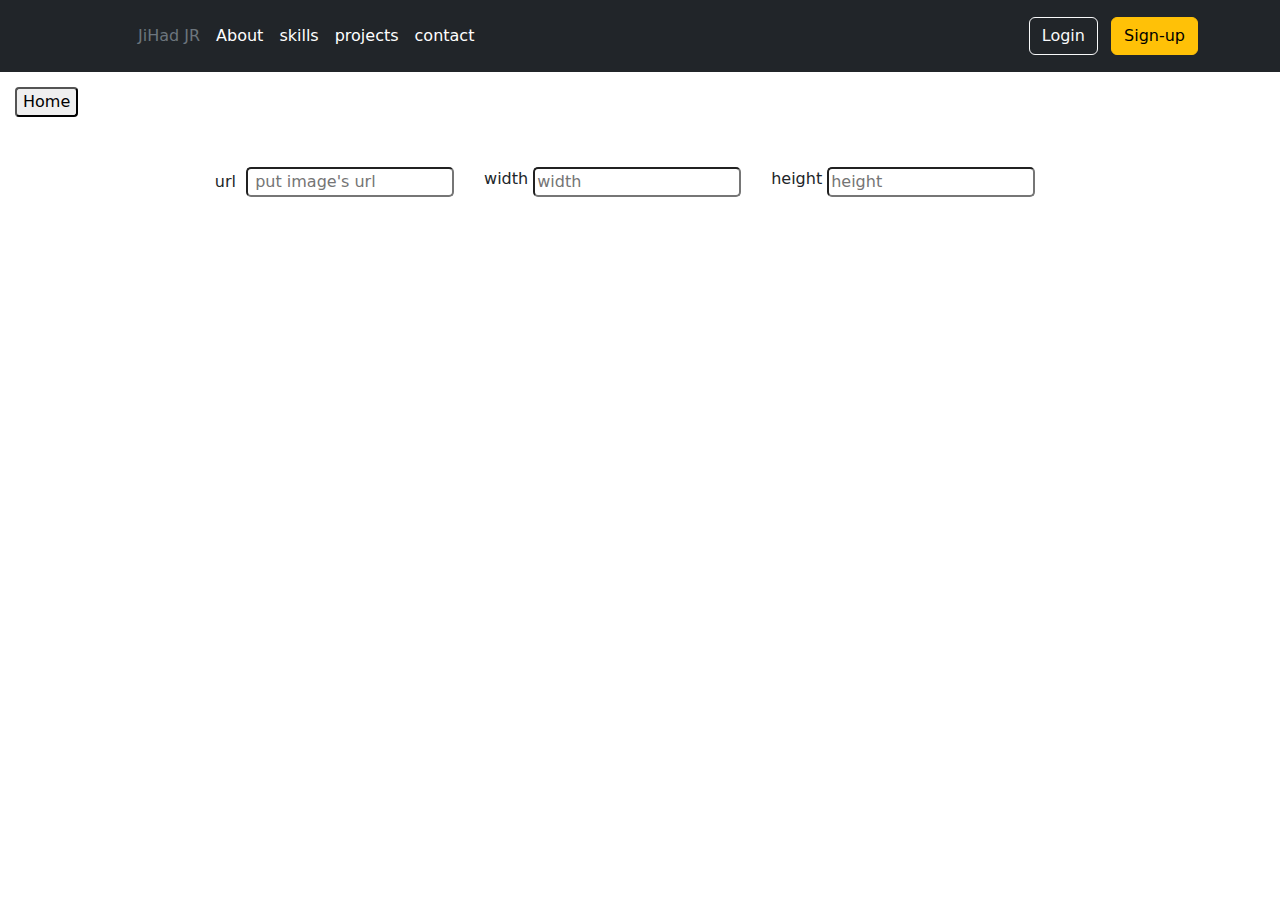
==== project-one/index.html @ 79d2d2b2 "add project one folder and files" ====
<!DOCTYPE html>
<html lang="en">
<head>
    <meta charset="UTF-8">
    <meta http-equiv="X-UA-Compatible" content="IE=edge">
    <meta name="viewport" content="width=device-width, initial-scale=1.0">
    <title>resizing</title>
    <link rel="stylesheet" href="/project-one/master.css">
   <link rel="stylesheet" href="https://cdn.jsdelivr.net/npm/bootstrap@5.2.0-beta1/dist/css/bootstrap.min.css">
    <script src="https://cdn.jsdelivr.net/npm/bootstrap@5.2.0-beta1/dist/js/bootstrap.bundle.min.js"></script>

</head>
<body>
    <!-- start header -->
    <header class="p-3 bg-dark text-white">
        <div class="container">
            <div class="d-flex flex-wrap align-items-center justify-content-center justify-content-lg-start">
                <a href="/" class="d-flex align-items-center mb-2 mb-lg-0 text-white text-decoration-none">
                    <svg class="bi me-2" width="40" height="32" role="img" aria-label="Bootstrap">
                        <use xlink:href="#bootstrap"></use>
                    </svg>
                </a>

                <ul class="nav col-12 col-lg-auto me-lg-auto mb-2 justify-content-center mb-md-0">
                    <li class="pagename"><a href="#" class="nav-link px-2 text-secondary">JiHad JR</a></li>
                    <li><a href="#about-me" class="nav-link px-2 text-white">About</a></li>
                    <li><a href="#skills-section" class="nav-link px-2 text-white">skills</a></li>
                    <li><a href="#" class="nav-link px-2 text-white">projects</a></li>
                    <li><a href="#" class="nav-link px-2 text-white">contact</a></li>
                </ul>


                <div class="text-end">
                    <button type="button" class="btn btn-outline-light me-2">Login</button>
                    <button type="button" class="btn btn-warning">Sign-up</button>
                </div>
            </div>
        </div>
    </header>
    <!-- end header -->

    <button  class="resize-to-home-btn" ><i class="bi bi-arrow-left"></i>Home</button>
    <form>
        <div>
        <label for="url">url</label>
        <input type="text" id="url" placeholder=" put image's url">
    </div>
    <br>
        
        <label for="width">width </label>
        <input type="text" id="width" placeholder="width">
    
        <label for="height"> height </label>
        <input type="text" id="height" placeholder="height">
    
    </form>


</body>
</html>
---- project-one/master.css ----
form{
    display: flex;
    justify-content: center;
    margin-top: 50px;
}
form input{
    margin-right: 30px;
    border-radius: 5px;
}
form label {
    margin-right: 5px;
}
.resize-to-home-btn{
    margin: 15px 0 0 15px;
    border-radius: 4px;
}
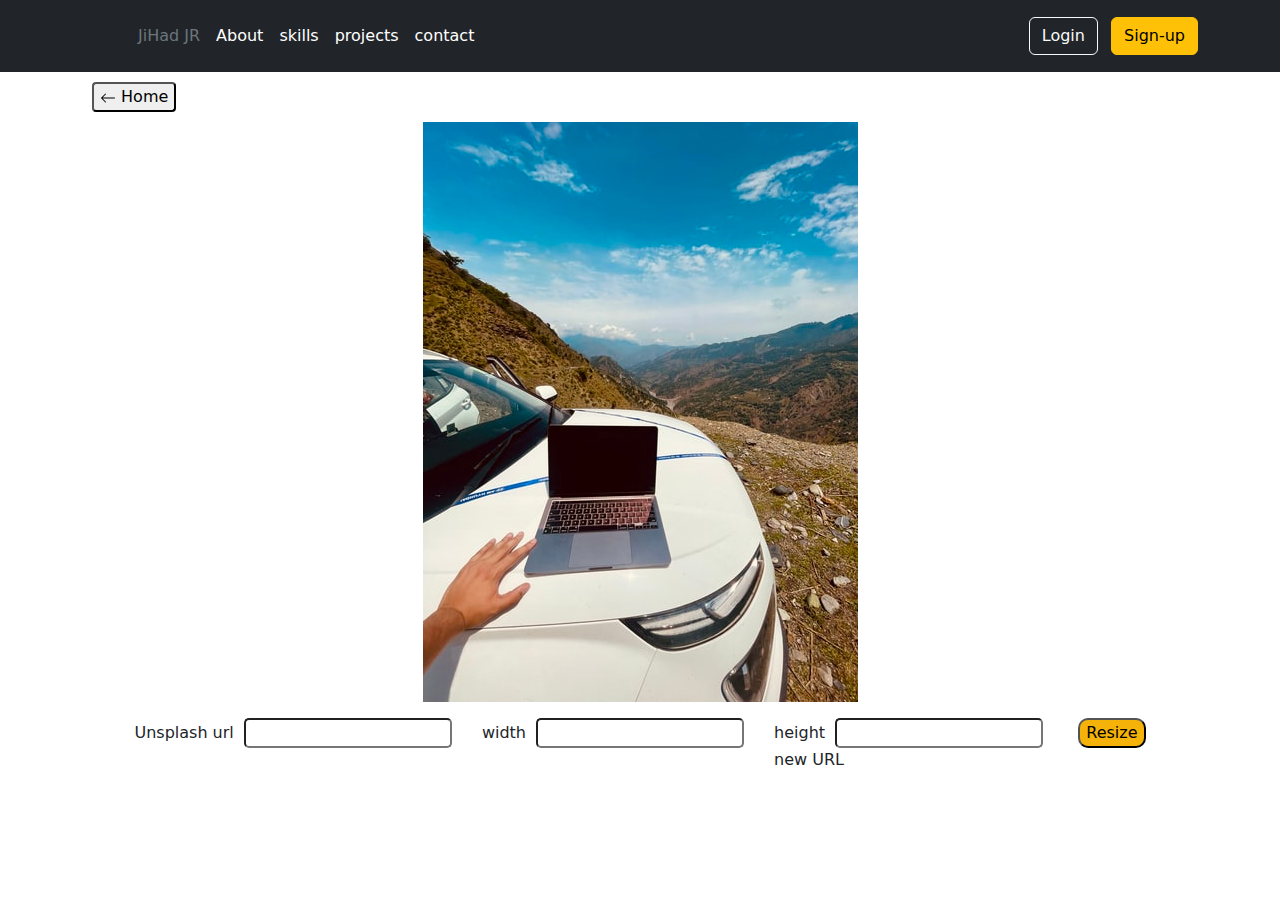
==== commit 8e52ca85: "add books page" ====
--- a/project-one/index.html
+++ b/project-one/index.html
@@ -12,7 +12,7 @@
 </head>
 <body>
     <!-- start header -->
-    <header class="p-3 bg-dark text-white">
+     <nav class="p-3 bg-dark text-white">
         <div class="container">
             <div class="d-flex flex-wrap align-items-center justify-content-center justify-content-lg-start">
                 <a href="/" class="d-flex align-items-center mb-2 mb-lg-0 text-white text-decoration-none">
@@ -23,8 +23,8 @@
 
                 <ul class="nav col-12 col-lg-auto me-lg-auto mb-2 justify-content-center mb-md-0">
                     <li class="pagename"><a href="#" class="nav-link px-2 text-secondary">JiHad JR</a></li>
-                    <li><a href="#about-me" class="nav-link px-2 text-white">About</a></li>
-                    <li><a href="#skills-section" class="nav-link px-2 text-white">skills</a></li>
+                    <li><a href="http://127.0.0.1:5500/index.html#about-me" class="nav-link px-2 text-white">About</a></li>
+                    <li><a href="http://127.0.0.1:5500/index.html#skills-section" class="nav-link px-2 text-white">skills</a></li>
                     <li><a href="#" class="nav-link px-2 text-white">projects</a></li>
                     <li><a href="#" class="nav-link px-2 text-white">contact</a></li>
                 </ul>
@@ -36,26 +36,32 @@
                 </div>
             </div>
         </div>
-    </header>
+    </nav> 
     <!-- end header -->
+ <div class="container">
 
-    <button  class="resize-to-home-btn" ><i class="bi bi-arrow-left"></i>Home</button>
-    <form>
-        <div>
-        <label for="url">url</label>
-        <input type="text" id="url" placeholder=" put image's url">
+    <a href="/index.html"><button   class="resize-to-home-btn"><svg xmlns="http://www.w3.org/2000/svg" width="16" height="16" fill="currentColor" class="bi bi-arrow-left" viewBox="0 0 16 16">
+        <path fill-rule="evenodd" d="M15 8a.5.5 0 0 0-.5-.5H2.707l3.147-3.146a.5.5 0 1 0-.708-.708l-4 4a.5.5 0 0 0 0 .708l4 4a.5.5 0 0 0 .708-.708L2.707 8.5H14.5A.5.5 0 0 0 15 8z"/>
+      </svg>  Home</button></a>
+      <img class="image" src="/project-one/photo-1655617193610-1777317460bd.jpg" alt="iamge" style="display: block" id="ourImage" />
+    <form action="#">
+        <div class="my-3">
+        <label for="url">Unsplash  url</label>
+        <input  type="text" id="url">
+    </div >
+        <div class="my-3">
+        <label for="width">width </label>
+        <input type="text" id="width" >
     </div>
-    <br>
-        
-        <label for="width">width </label>
-        <input type="text" id="width" placeholder="width">
-    
+    <div class="my-3">
         <label for="height"> height </label>
-        <input type="text" id="height" placeholder="height">
-    
+        <input type="text" id="height">
+        <button class="btn-resize  btn-primary" onclick="resize()">Resize</button>
     </form>
+    <div class="d-block" id="new-url">new URL</div>
+</div> 
 
-
+<script src="/project-one/main.js" ></script>
 </body>
 </html>
 
--- a/project-one/master.css
+++ b/project-one/master.css
@@ -1,7 +1,8 @@
+/*project one */
+
 form{
     display: flex;
     justify-content: center;
-    margin-top: 50px;
 }
 form input{
     margin-right: 30px;
@@ -11,6 +12,15 @@
     margin-right: 5px;
 }
 .resize-to-home-btn{
-    margin: 15px 0 0 15px;
+    margin: 10px 0 10px 10px;
     border-radius: 4px;
+}
+.btn-resize{
+    background-color: rgb(245, 178, 9);
+    border-radius: 10px;
+    
+}
+.image{
+margin-left: auto;
+margin-right: auto;
 }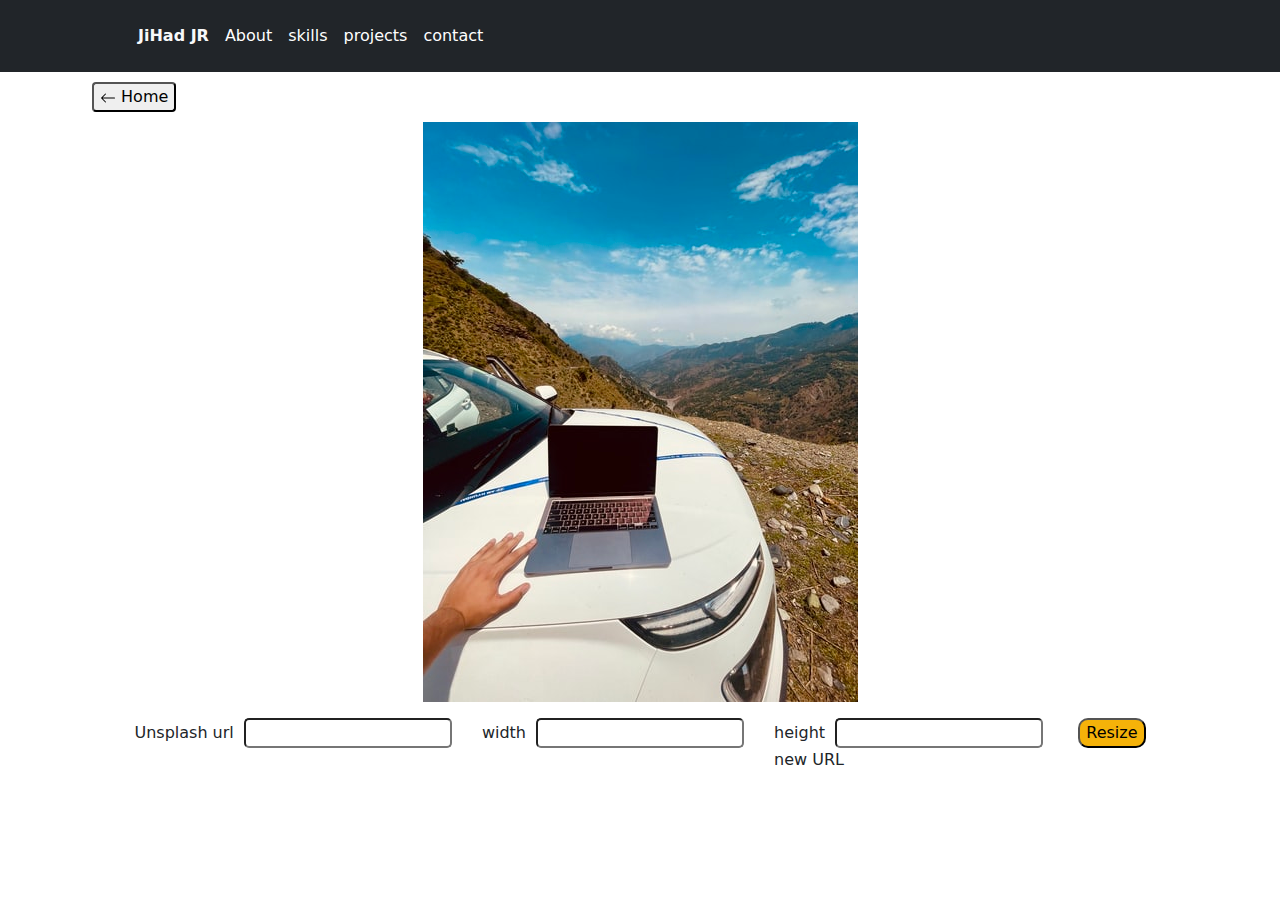
==== commit 2348c102: "add books to book's section" ====
--- a/project-one/index.html
+++ b/project-one/index.html
@@ -22,7 +22,7 @@
                 </a>
 
                 <ul class="nav col-12 col-lg-auto me-lg-auto mb-2 justify-content-center mb-md-0">
-                    <li class="pagename"><a href="#" class="nav-link px-2 text-secondary">JiHad JR</a></li>
+                    <li class="pagename"><a href="#" class="nav-link px-2 text-light"><b>JiHad JR</b></a></li>
                     <li><a href="http://127.0.0.1:5500/index.html#about-me" class="nav-link px-2 text-white">About</a></li>
                     <li><a href="http://127.0.0.1:5500/index.html#skills-section" class="nav-link px-2 text-white">skills</a></li>
                     <li><a href="#" class="nav-link px-2 text-white">projects</a></li>
@@ -30,10 +30,6 @@
                 </ul>
 
 
-                <div class="text-end">
-                    <button type="button" class="btn btn-outline-light me-2">Login</button>
-                    <button type="button" class="btn btn-warning">Sign-up</button>
-                </div>
             </div>
         </div>
     </nav> 
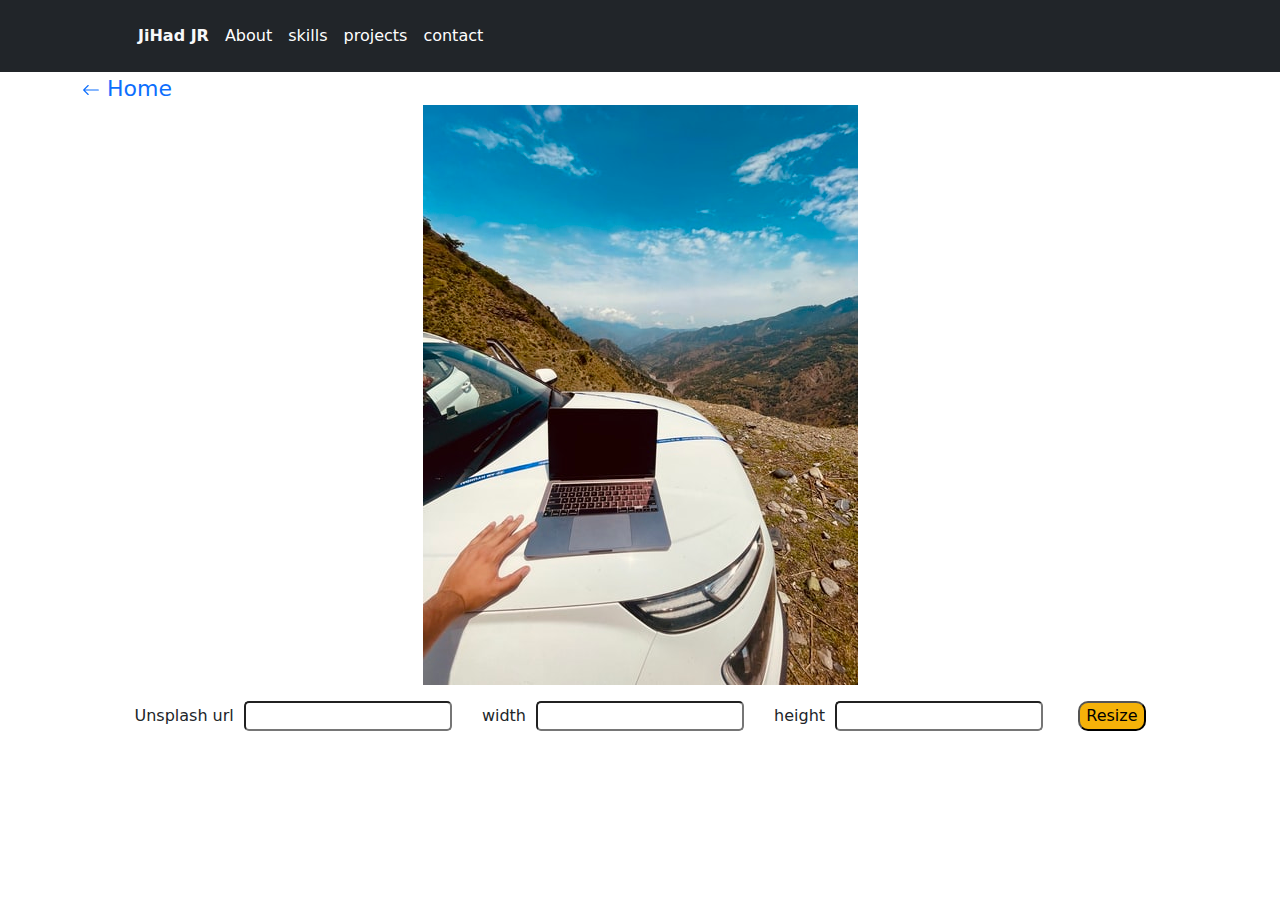
==== commit 6ae2a99c: "changed button to a" ====
--- a/project-one/index.html
+++ b/project-one/index.html
@@ -36,9 +36,9 @@
     <!-- end header -->
  <div class="container">
 
-    <a href="/index.html"><button   class="resize-to-home-btn"><svg xmlns="http://www.w3.org/2000/svg" width="16" height="16" fill="currentColor" class="bi bi-arrow-left" viewBox="0 0 16 16">
+    <a class="resize-to-home-btn mt-3" href="/index.html"> <svg xmlns="http://www.w3.org/2000/svg" width="18" height="18" fill="currentColor" class="bi bi-arrow-left" viewBox="0 0 16 16">
         <path fill-rule="evenodd" d="M15 8a.5.5 0 0 0-.5-.5H2.707l3.147-3.146a.5.5 0 1 0-.708-.708l-4 4a.5.5 0 0 0 0 .708l4 4a.5.5 0 0 0 .708-.708L2.707 8.5H14.5A.5.5 0 0 0 15 8z"/>
-      </svg>  Home</button></a>
+      </svg> Home</a>  
       <img class="image" src="/project-one/photo-1655617193610-1777317460bd.jpg" alt="iamge" style="display: block" id="ourImage" />
     <form action="#">
         <div class="my-3">
@@ -52,9 +52,9 @@
     <div class="my-3">
         <label for="height"> height </label>
         <input type="text" id="height">
-        <button class="btn-resize  btn-primary" onclick="resize()">Resize</button>
+        <button class="btnresize  btn-primary" onclick="resize()">Resize</button>
     </form>
-    <div class="d-block" id="new-url">new URL</div>
+    <div class="d-none" id="new-url">new URL</div>
 </div> 
 
 <script src="/project-one/main.js" ></script>
--- a/project-one/master.css
+++ b/project-one/master.css
@@ -12,10 +12,10 @@
     margin-right: 5px;
 }
 .resize-to-home-btn{
-    margin: 10px 0 10px 10px;
-    border-radius: 4px;
+    text-decoration: none;
+    font-size: 22px;
 }
-.btn-resize{
+.btnresize{
     background-color: rgb(245, 178, 9);
     border-radius: 10px;
     
@@ -23,4 +23,11 @@
 .image{
 margin-left: auto;
 margin-right: auto;
-}+}
+
+
+
+
+.newurltext{
+    display: block;
+}
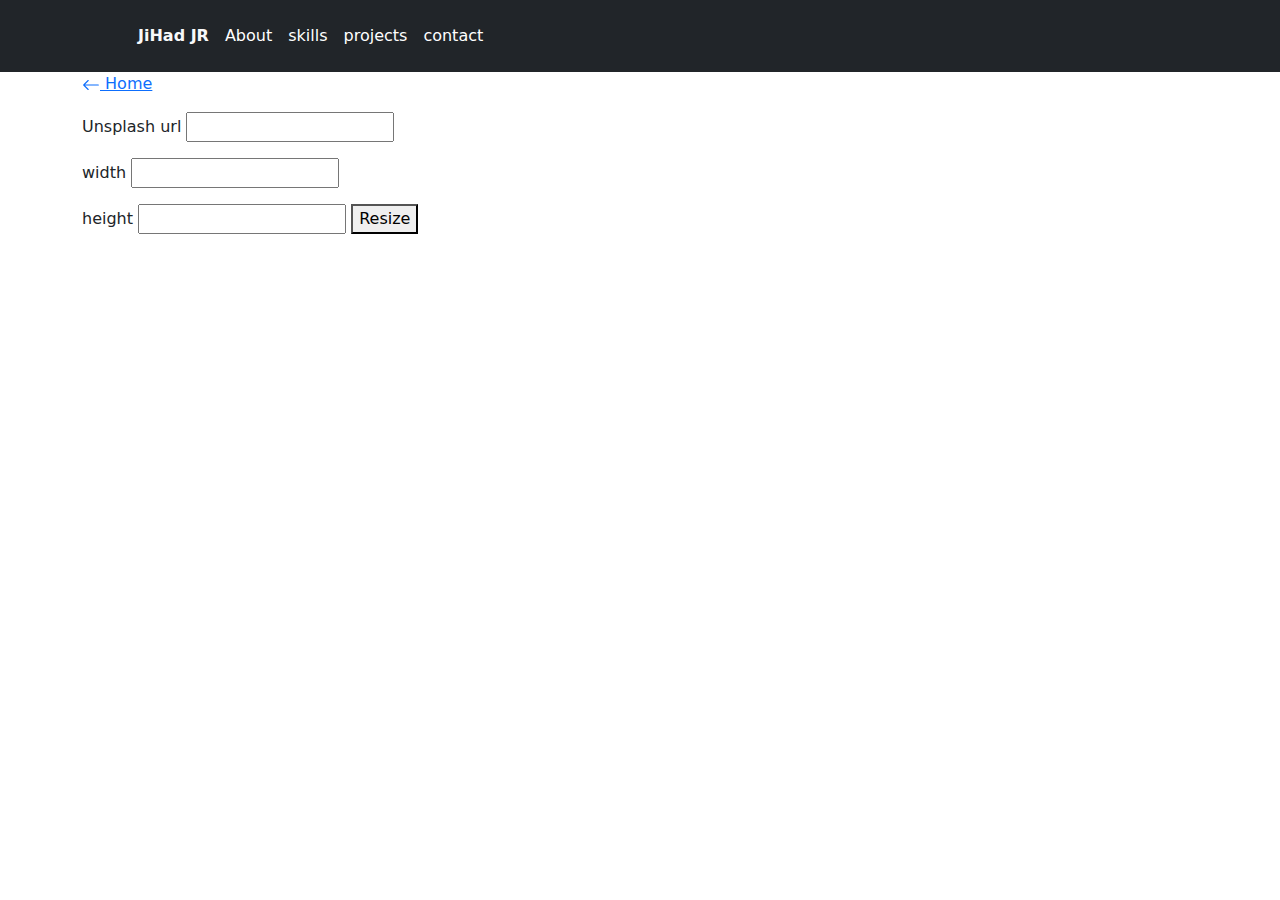
==== commit 4ed722f1: "completed the resizing img project" ====
--- a/project-one/index.html
+++ b/project-one/index.html
@@ -5,7 +5,7 @@
     <meta http-equiv="X-UA-Compatible" content="IE=edge">
     <meta name="viewport" content="width=device-width, initial-scale=1.0">
     <title>resizing</title>
-    <link rel="stylesheet" href="/project-one/master.css">
+    <link rel="stylesheet" href="/22-6-repo/project-one/master.css">
    <link rel="stylesheet" href="https://cdn.jsdelivr.net/npm/bootstrap@5.2.0-beta1/dist/css/bootstrap.min.css">
     <script src="https://cdn.jsdelivr.net/npm/bootstrap@5.2.0-beta1/dist/js/bootstrap.bundle.min.js"></script>
 
@@ -36,10 +36,10 @@
     <!-- end header -->
  <div class="container">
 
-    <a class="resize-to-home-btn mt-3" href="/index.html"> <svg xmlns="http://www.w3.org/2000/svg" width="18" height="18" fill="currentColor" class="bi bi-arrow-left" viewBox="0 0 16 16">
+    <a class="resize-to-home-btn mt-3" href="http://127.0.0.1:5500/22-6-repo/index.html#"> <svg xmlns="http://www.w3.org/2000/svg" width="18" height="18" fill="currentColor" class="bi bi-arrow-left" viewBox="0 0 16 16">
         <path fill-rule="evenodd" d="M15 8a.5.5 0 0 0-.5-.5H2.707l3.147-3.146a.5.5 0 1 0-.708-.708l-4 4a.5.5 0 0 0 0 .708l4 4a.5.5 0 0 0 .708-.708L2.707 8.5H14.5A.5.5 0 0 0 15 8z"/>
       </svg> Home</a>  
-      <img class="image" src="/project-one/photo-1655617193610-1777317460bd.jpg" alt="iamge" style="display: block" id="ourImage" />
+      <img class="image" src="/project-one/photo-1655617193610-1777317460bd.jpg" alt="iamge" style="display: none" id="ourImage" />
     <form action="#">
         <div class="my-3">
         <label for="url">Unsplash  url</label>
@@ -54,10 +54,10 @@
         <input type="text" id="height">
         <button class="btnresize  btn-primary" onclick="resize()">Resize</button>
     </form>
-    <div class="d-none" id="new-url">new URL</div>
+    <span style="display: none;"  id="new-url" onclick="handlecopy()"> new URL</span>
 </div> 
 
-<script src="/project-one/main.js" ></script>
+<script src="/22-6-repo/project-one/main.js" ></script>
 </body>
 </html>
 
